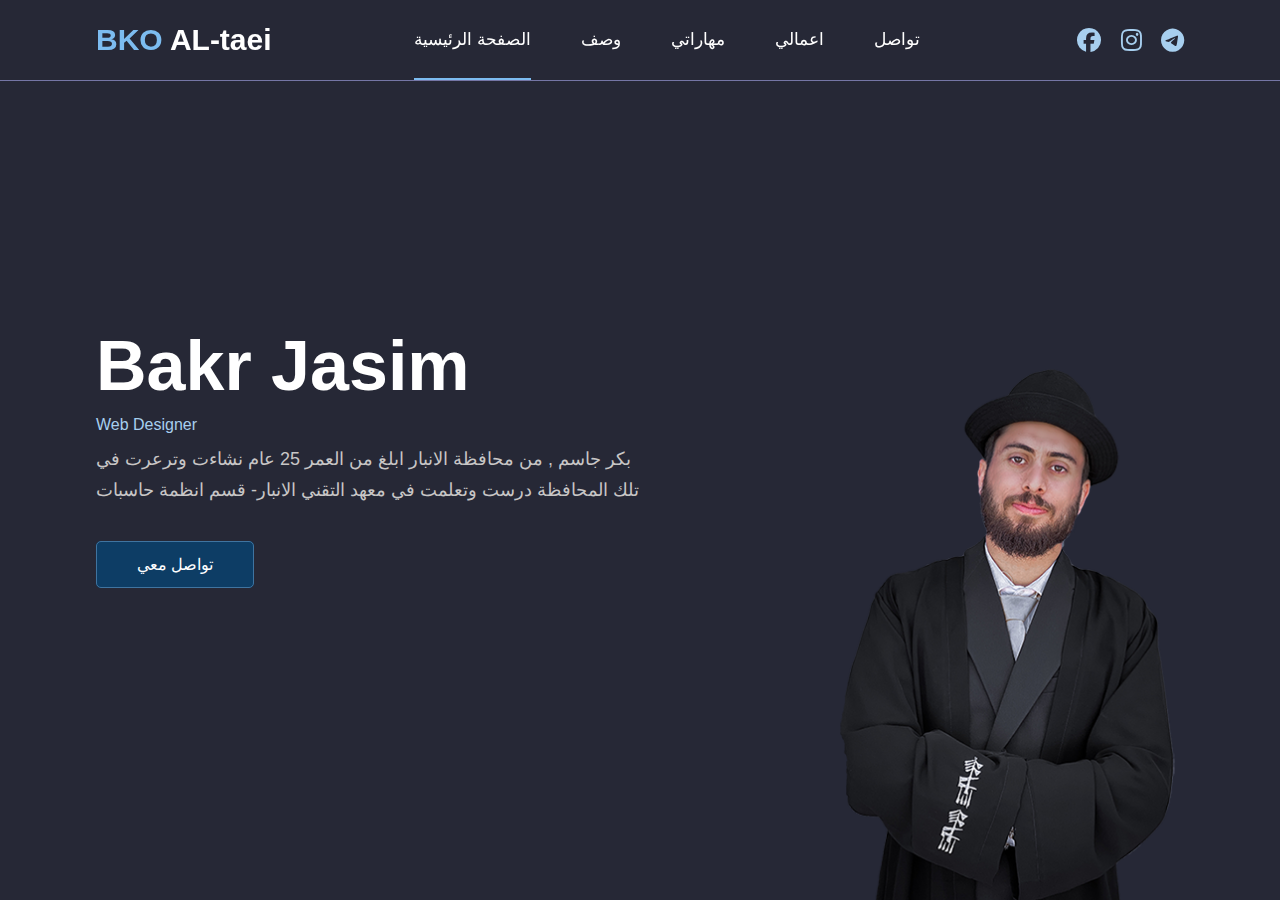
==== index.html @ 1a282ea1 "Add files via upload" ====
<!DOCTYPE html>
<html lang="en">
<head>
    <meta charset="UTF-8">
    <meta name="viewport" content="width=device-width, initial-scale=1.0">
    <title>bakr jassem</title>
<!-- font icon -->
<link rel="stylesheet" href="https://cdnjs.cloudflare.com/ajax/libs/font-awesome/6.5.1/css/all.min.css">
<!-- font -->
<link rel="preconnect" href="https://fonts.googleapis.com">
<link rel="preconnect" href="https://fonts.gstatic.com" crossorigin>
<link href="https://fonts.googleapis.com/css2?family=Blaka+Ink&family=Pacifico&family=Righteous&display=swap" rel="stylesheet">
    <!-- ملف css -->
    <link rel="stylesheet" href="css/style.css">
</head>
<body>
   <header>
    <nav>
        <a href="#" class="logo"><span>BKO </span>AL-taei</a>
        <ul class="links">
            <li class="active"><a href="#">الصفحة الرئيسية</a></li>
            <li><a href="#">وصف</a></li>
            <li><a href="#">مهاراتي</a></li>
            <li><a href="#">اعمالي</a></li>
            <li><a href="#">تواصل</a></li>
        </ul>
        <div class="social-links">
            <a href="#"><i class="fa-brands fa-facebook"></i></a>
            <a href="#"><i class="fa-brands fa-instagram"></i></a>
            <a href="#"><i class="fa-brands fa-telegram"></i></a>
        </div>
        <i id="btnmenu" class="fa-solid fa-bars"></i>
    </nav>
   </header> 
   <div class="hero-sec">
    <div class="contanier">
        <div class="div-text">
            <h1>Bakr Jasim</h1>
            <span>Web Designer </span>
            <p> بكر جاسم , من محافظة الانبار ابلغ من العمر 25 عام نشاءت وترعرت في تلك المحافظة درست وتعلمت في معهد التقني الانبار- قسم انظمة حاسبات</p>
       <a href="#" class="btn"> تواصل معي </a>
        </div>
        <div class="div-img">
            <img src="img/11.png" alt="">
        </div>
    </div>
   </div>
   <script>
    let btnmenu = document.getElementById("btnmenu");
    let navlinks =document.querySelector(".links");
    btnmenu.onclick = function(){
        btnmenu.classList.toggle("fa-times")
        navlinks.classList.toggle("active")

    }
   </script>
</body>
</html>
---- css/style.css ----
*{
    padding: 0;
    margin: 0;
    box-sizing: border-box;
    font-family: sans-serif;
    text-decoration: none;
}

header{
    position: fixed;

    top: 0;
    left: 0;
    right: 0;
 border-bottom: 1px solid #afaffa93;
 z-index: 100;
}
header nav{
    display: flex;
    justify-content: space-between;
    align-items: center;
    width: 85%;
    margin: auto;
    height: 80px;
}
header nav .logo{
    color: #fff;
    font-size: 30px;
    font-weight: bolder;
}
header nav .logo span {
    color: rgb(124, 188, 240);

}
header nav .links{
    display: flex;
    
}
header nav .links li{
    position: relative;
    margin: 0 25px;
    height: 80px;
    line-height: 80px;  
    list-style: none;
}
header nav .links li::after{
    position: absolute;
    content: '';
    bottom: 0;
    left:0;
    width:  0;
    height: 2px;
    background: rgb(124, 188, 240);
    transition: 0.3s;
}
header nav .links li:hover:after{
    width: 100%;
}
header nav .links li.active::after{
width: 100%;
}
header nav .links li a{
    color: #fff;
    font-size: 17px;
}
header nav .social-links a i{
    color: rgb(167, 207, 239);
    font-size: 24px;
    margin-left: 15px;
    transition: 0.3s;
}
header nav .social-links a i:hover{
    color: #fff;
}
.hero-sec{
    height: 100vh;
    background-color: #262836;
    background-size: cover;
    background-position: top;
    overflow: hidden;
}
.hero-sec .contanier{
    width: 85%;
    margin: auto;
    display: flex;
    justify-content: space-between;
    align-items: center;
    position: relative;
    height: 100%;
}
.hero-sec .contanier .div-text{
    width: 50%;
}
.hero-sec .contanier .div-text h1{
color: #fff;
font-size: 70px;
margin-bottom: 10px;
}
.hero-sec .contanier .div-text span{
    width: 400px;
    color: rgb(167, 207, 239); 
}
.hero-sec .contanier .div-text p{
    color: #c8c6c6;
    font-size: 18px;
    margin: 10px 0 50px;
    line-height: 1.7;
}
.hero-sec .contanier .div-text .btn{
    color: #fff;
    border: 1px solid rgb(63, 116, 160);
    background-color: rgb(13, 61, 101);
    padding: 14px 40px;
    border-radius: 5px;
    transition: 0.3s;
}
.hero-sec .contanier .div-text .btn:hover{
    background: transparent;
}


.hero-sec .contanier .div-img{
    width: 32%;
    position: absolute;
    bottom: -10px;
    right: 0;

}
.hero-sec .contanier .div-img img{
    width: 100%;
}
#btnmenu{
    display: none;
}
/* مناسب لجميع الشاشات */
@media(max-width : 980px){
    header nav .links{
        position: absolute;
        top: 100%;
        right: -420px;
        flex-direction: column;
        background: #333;
        border-left: 1px solid #444444a8;
        width: 400px;
        height: 100vh;
        z-index: 100;
        text-align: center;
        padding: 20px 0;
        transition: 0.3s;
    }
    header nav .links.active{
        right: 0;

    }
    .social-links{
        display: none;
    }
    #btnmenu{
        display: block;
        color: #fff;
        font-size: 30px;
    }
    .hero-sec{
        height: auto; 
    }
    .hero-sec .contanier{
        flex-direction: column;
    }
    .hero-sec .contanier .div-text{
        width: 80%;
        margin-top: 150px;
        margin-bottom: 60px;
        text-align: center;
    }
    .hero-sec .contanier .div-img{
        position: relative;
        width: 40%;
    }
    .hero-sec .contanier .div-text h1{
        font-size: 50px;
        }
        .hero-sec .contanier .div-text span{
            width: 30px;
        }
        
}
@media(max-width : 450px){
    .hero-sec .contanier .div-text h1{
        font-size: 35px;
        }
        .hero-sec .contanier .div-text span{
            width: 25px;
        } 
        .hero-sec .contanier .div-text p{
           font-size:16px;
        }
        .hero-sec .contanier .div-img{
            width: 60%;
        }
}
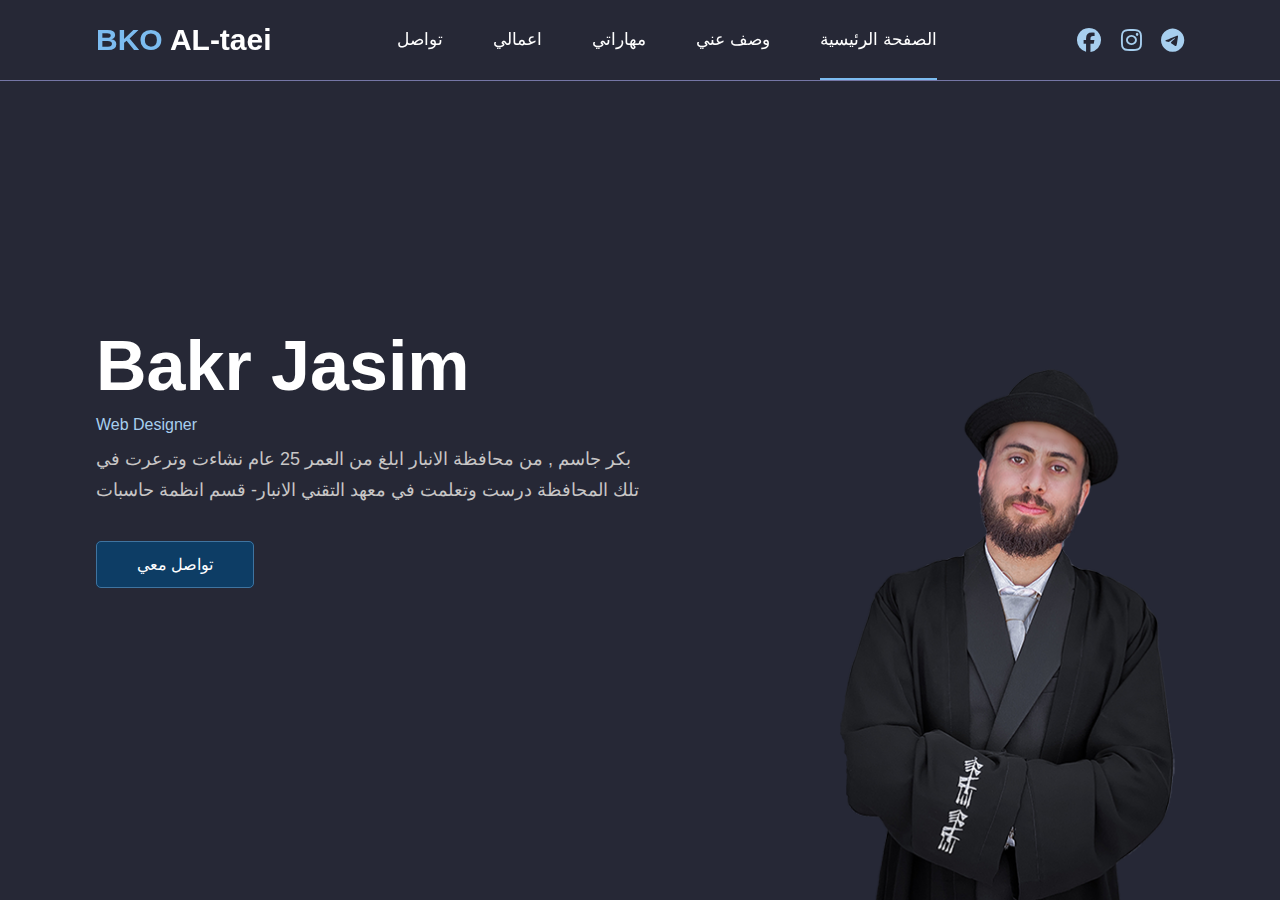
==== commit 86d40398: "Add files via upload" ====
--- a/index.html
+++ b/index.html
@@ -17,17 +17,17 @@
    <header>
     <nav>
         <a href="#" class="logo"><span>BKO </span>AL-taei</a>
-        <ul class="links">
-            <li class="active"><a href="#">الصفحة الرئيسية</a></li>
-            <li><a href="#">وصف</a></li>
+        <ul class="links" dir="rtl">
+            <li class="active"><a href="index.html">الصفحة الرئيسية</a></li>
+            <li><a href="2.html">وصف عني</a></li>
             <li><a href="#">مهاراتي</a></li>
             <li><a href="#">اعمالي</a></li>
-            <li><a href="#">تواصل</a></li>
+            <li><a href="1.html">تواصل</a></li>
         </ul>
         <div class="social-links">
-            <a href="#"><i class="fa-brands fa-facebook"></i></a>
-            <a href="#"><i class="fa-brands fa-instagram"></i></a>
-            <a href="#"><i class="fa-brands fa-telegram"></i></a>
+            <a href="https://www.facebook.com/bakury200"><i class="fa-brands fa-facebook"></i></a>
+            <a href="https://www.instagram.com/ppf._p"><i class="fa-brands fa-instagram"></i></a>
+            <a href="https://t.me/ppffp"><i class="fa-brands fa-telegram"></i></a>
         </div>
         <i id="btnmenu" class="fa-solid fa-bars"></i>
     </nav>
@@ -38,7 +38,7 @@
             <h1>Bakr Jasim</h1>
             <span>Web Designer </span>
             <p> بكر جاسم , من محافظة الانبار ابلغ من العمر 25 عام نشاءت وترعرت في تلك المحافظة درست وتعلمت في معهد التقني الانبار- قسم انظمة حاسبات</p>
-       <a href="#" class="btn"> تواصل معي </a>
+       <a href="1.html" class="btn"> تواصل معي </a>
         </div>
         <div class="div-img">
             <img src="img/11.png" alt="">
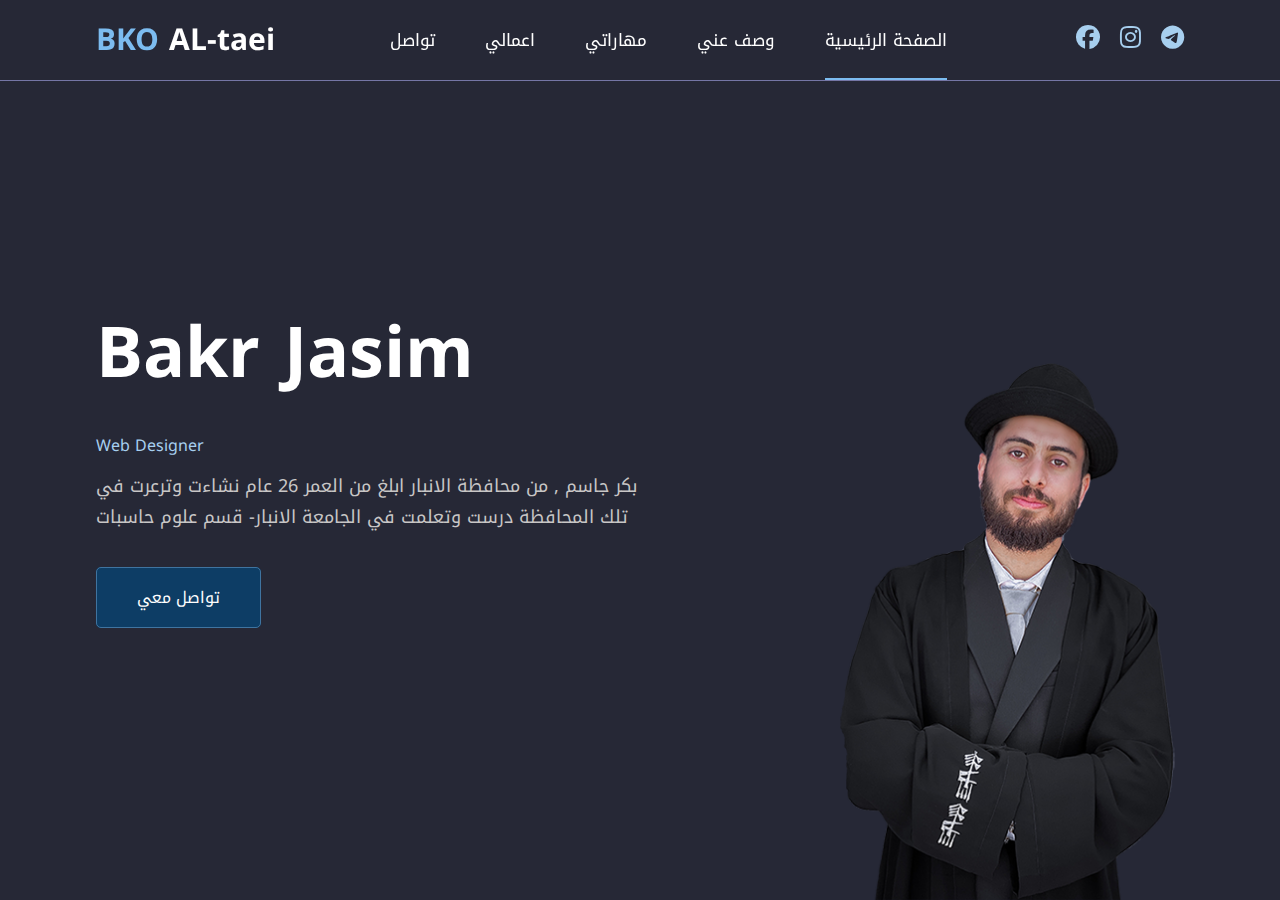
==== commit 6576a0e1: "Update index.html" ====
--- a/index.html
+++ b/index.html
@@ -26,8 +26,8 @@
         </ul>
         <div class="social-links">
             <a href="https://www.facebook.com/bakury200"><i class="fa-brands fa-facebook"></i></a>
-            <a href="https://www.instagram.com/ppf._p"><i class="fa-brands fa-instagram"></i></a>
-            <a href="https://t.me/ppffp"><i class="fa-brands fa-telegram"></i></a>
+            <a href="https://www.instagram.com/B9.IS"><i class="fa-brands fa-instagram"></i></a>
+            <a href="https://t.me/PBAKR"><i class="fa-brands fa-telegram"></i></a>
         </div>
         <i id="btnmenu" class="fa-solid fa-bars"></i>
     </nav>
@@ -37,7 +37,7 @@
         <div class="div-text">
             <h1>Bakr Jasim</h1>
             <span>Web Designer </span>
-            <p> بكر جاسم , من محافظة الانبار ابلغ من العمر 25 عام نشاءت وترعرت في تلك المحافظة درست وتعلمت في معهد التقني الانبار- قسم انظمة حاسبات</p>
+            <p> بكر جاسم , من محافظة الانبار ابلغ من العمر 26 عام نشاءت وترعرت في تلك المحافظة درست وتعلمت في الجامعة الانبار- قسم علوم حاسبات</p>
        <a href="1.html" class="btn"> تواصل معي </a>
         </div>
         <div class="div-img">
@@ -55,4 +55,4 @@
     }
    </script>
 </body>
-</html>+</html>
--- a/css/style.css
+++ b/css/style.css
@@ -1,8 +1,10 @@
+@import url('https://fonts.googleapis.com/css2?family=Noto+Kufi+Arabic:wght@200;300;400&display=swap');
+
 *{
     padding: 0;
     margin: 0;
     box-sizing: border-box;
-    font-family: sans-serif;
+    font-family: 'Noto Kufi Arabic', sans-serif;
     text-decoration: none;
 }
 
